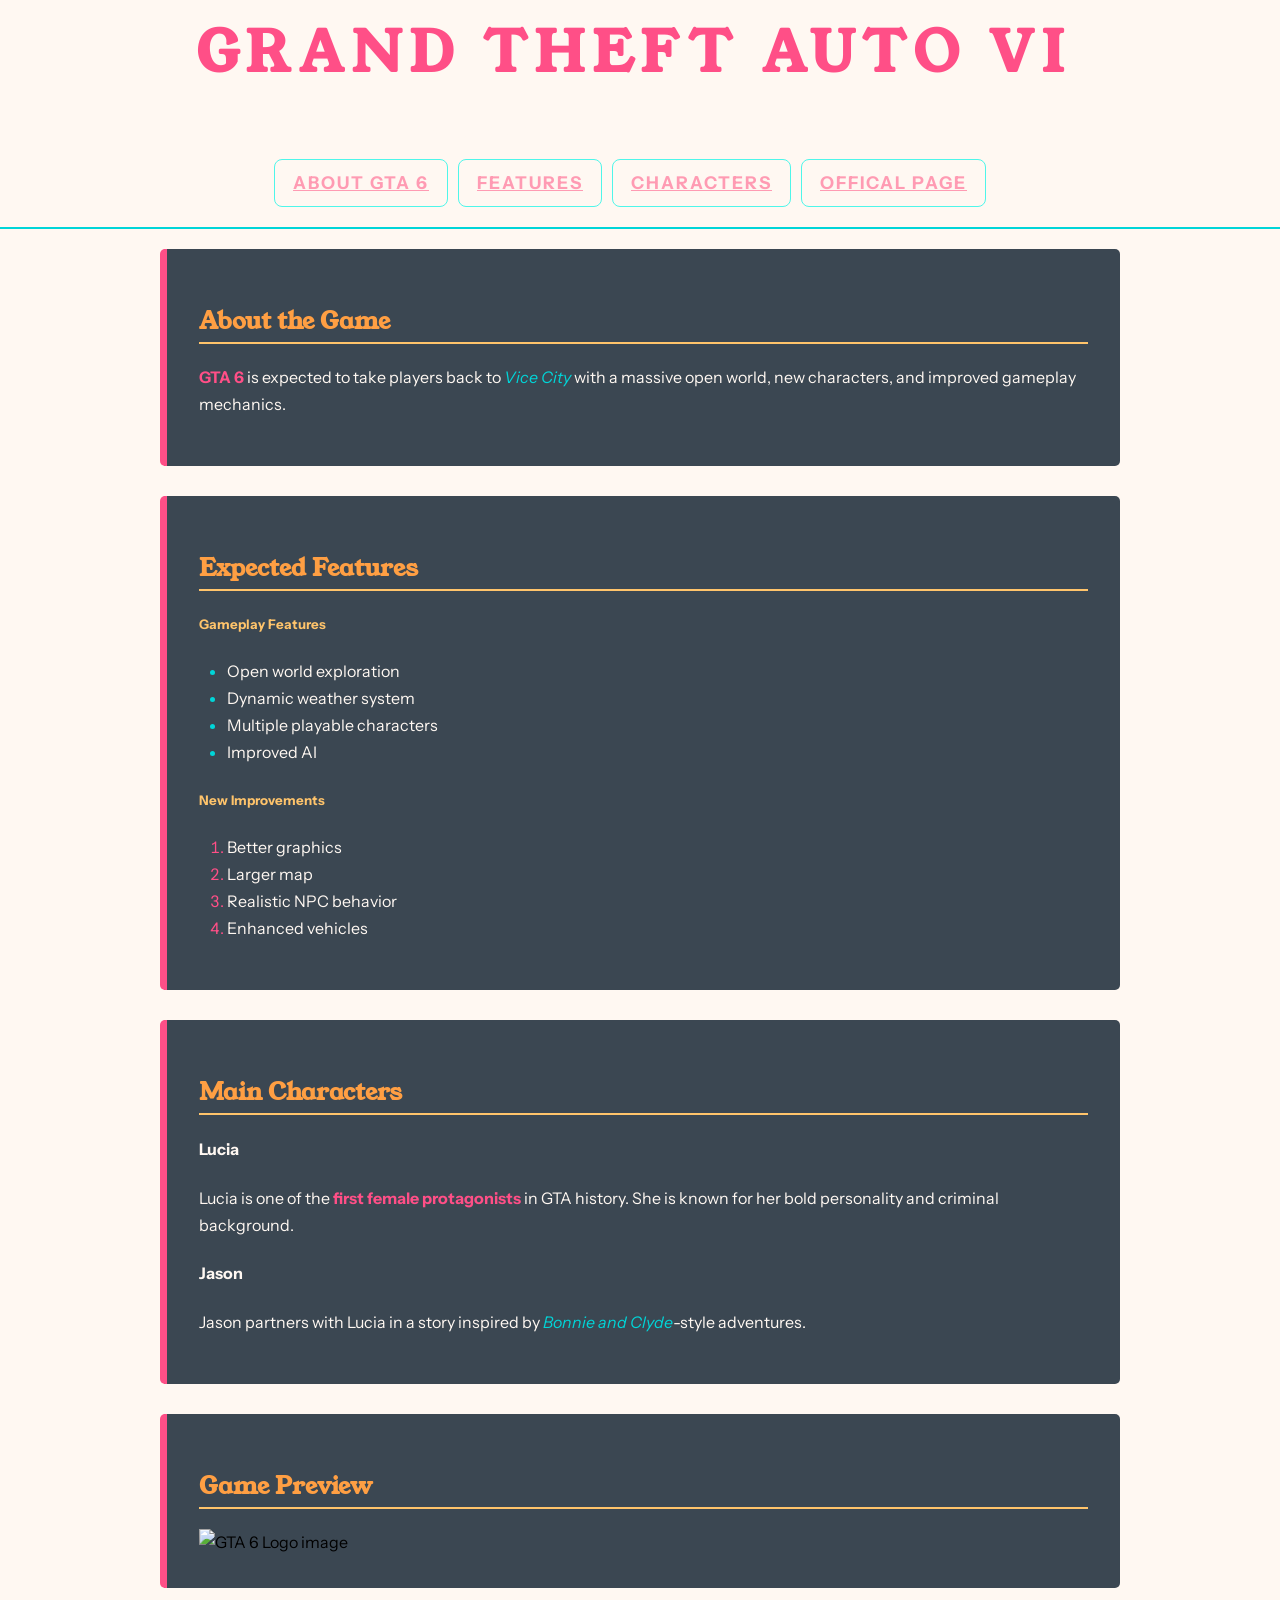
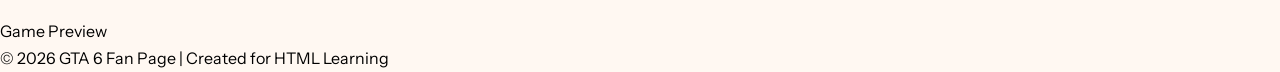
==== index.html @ 38dd5588 "lab 2.3 lists" ====
<!--document type declaration(version of html)-->
<!DOCTYPE html>
<!--root element-->
<html lang="en">
<!--head-->

<head>
    <!--metadata elements-->
    <meta charset="UTF-8">
    <meta name="authors" content="BBIT">
    <meta name="description"
        content="Stay updated with the latest GTA 6 news, leaks, trailers, gameplay insights, and fan theories. Your ultimate hub for everything Grand Theft Auto VI.">
    <meta name="keywords"
        content="GTA 6, GTA VI, Grand Theft Auto 6, GTA 6 news, GTA 6 leaks, GTA 6 trailer, GTA 6 gameplay, Rockstar Games GTA 6, GTA 6 release date, GTA 6 updates, GTA VI rumors, GTA 6 map, GTA 6 characters, GTA 6 fan page, GTA community">
    <!--5 title-->

    <title>GTA VI</title>
    <!-- Other elements that go here -->
    <!-- style, scripts,favicon -->
    <link rel="preconnect" href="https://fonts.googleapis.com">
    <link rel="preconnect" href="https://fonts.gstatic.com" crossorigin>
    <link
        href="https://fonts.googleapis.com/css2?family=Instrument+Sans:ital,wght@0,400..700;1,400..700&family=Young+Serif&display=swap"
        rel="stylesheet">
    <link rel="shortcut icon" href="https://www.rockstargames.com/favicon.ico" type="image/x-icon">
    <!--linking an external css file-->
    <link rel="stylesheet" href="css/style.css">
    <!-- embedded sytles  (internal css)-->
    <style>
        /* an element selector */
        /* example h1 we are selecting all heading ones on the this page */
        /*<h1> h1,<div> p  */
        /*one or more declaration blocks*/
        /*bbit*/
       

    </style>

</head>
<!-- 6.  the body (content goes here)-->

<body>
    <!-- inline styles -->
    <header >
        <!--h1,h2,h3,h4,h5,h6-->
        <h1 id="mainheading" class ="headings" name="title">Grand Theft Auto VI</h1>
        <p>
            The next generation open-world crime game by
            <b>Rockstar Games</b>.
        </p>


        <!-- Add navigation semantic tag -->
        <!-- Convert items into an unordered list -->
        <!-- Wrap each item in a link -->
        <!-- Add id links pointing to sections -->


        <nav>
            <!--unordered list-->
            <ul>
                <li>
                    <!--internal( another section on the same page external )
                -diffent page on the same website 
                -diffrent page on another  website 
                -->
                    <a href="#about">About GTA 6</a>
                </li><!--list them-->
                <li>
                    <a href="#features">Features</a>
                </li><!--list them-->
                <li>
                    <a href="#characters">Characters</a>
                </li><!--list them-->

                <li>
                    <a href="https://www.rockstargames.com/games/V" target="_blank">
                        Offical page
                    </a>

                </li><!--list them-->
            </ul>

        </nav>
    </header>


    <!-- Add main semantic tag -->
    <main>
        <section id="about">
            <h2 class="section-heading">About the Game</h2>
            <p>
                <b>GTA 6 </b>is expected to take players back to <i>Vice City</i> with a massive open world,
                new characters,
                and improved gameplay
                mechanics.

            </p>

        </section>
        <section id="features">
            <h2 class="section-heading">Expected Features</h2>

            <h5>Gameplay Features</h5>

            <ul><!-- unordered list-->
                <li>Open world exploration</li>
                <li>Dynamic weather system</li>
                <li>Multiple playable characters</li>
                <li>Improved AI</li>

            </ul>

            <h5> New Improvements</h5>

            <ol><!--ordered list-->
                <li>Better graphics</li>
                <li>Larger map</li>
                <li>Realistic NPC behavior</li>
                <li>Enhanced vehicles</li>
            </ol>

        </section>
        <section id="characters">
            <h2 class="section-heading">Main Characters</h2>
            <article>
                <h4>Lucia</h4>
                <p>
                    Lucia is one of the
                    <b>first female protagonists </b>in GTA history.
                    She is known for her bold personality
                    and criminal
                    background.

                </p>
            </article>
            <article>
                <h4> Jason</h4>
                <p>
                    Jason partners with Lucia in a story inspired by
                    <i>Bonnie and Clyde</i>-style adventures.
                </p>
            </article>
        </section>
        <section id="logo">
            <h2 class="section-heading">Game Preview</h2>
            <img src="https://www.rockstargames.com/VI/_next/image?url=%2FVI%2F_next%2Fstatic%2Fmedia%2FJason_and_Lucia_01_With_Logos_landscape.8596f77a.jpg&w=3840&q=75"
                alt="GTA 6 Logo image" width="50%">

        </section>

    </main>


    <!-- Add section with id="about" -->
    <!-- Add section heading -->
    <!-- Add paragraphs -->
    <!-- Make "GTA 6" bold -->
    <!-- Make "Vice City" italic -->
    <!-- Add title attribute to second paragraph -->

    <!-- Add section with id="features" -->
    <!-- Add subsection headings -->
    <!-- Convert first group into unordered list -->
    <!-- Convert second group into ordered list -->

    <!-- Add section with id="characters" -->
    <!-- Use article tag for each character -->
    <!-- Add headings for names -->
    <!-- Add paragraphs -->
    <!-- Make "first female protagonists" bold -->
    <!-- Make "Bonnie and Clyde" italic -->

    <!-- Add section for image -->
    <!-- Add image tag below -->
    <!-- Use src attribute -->
    <!-- Use alt attribute -->
    <!-- Use width attribute -->
    Game Preview


    <!-- Close main semantic tag -->

    <!-- Add footer semantic tag -->
    <footer> </footer>
    <!-- Wrap content in paragraph -->
    <!-- Add horizontal rule above footer -->
    © 2026 GTA 6 Fan Page | Created for HTML Learning

    <body>


</html>
---- css/style.css ----
/* ============================================================
   GTA VI FAN PAGE COLOR SYSTEM
   Inspired by the official GTA VI visual style
   ============================================================ 
  
   CSS Colors
    - named e.g. blue, green (limited)
    - hex - use hexadecimal values (0-9A-F) e.g. #RRGGBB #FFFFFF(white), #000000(black) - (Most common in web design)
    - rgb - use 0-255 e.g. rgb(255,255,255) -white, rgb(0,0,0) - black
    - rgba same as rgb but includes a transparency value between 0-1 (0 = invisible 1 = fully visible) (last item) e.g rgba(25,55,66,0.5) 
*/

/*
:root targets the <html> element.
It is the highest-level element on the page.
Variables defined here become available everywhere in the stylesheet.
*/


:root {

    /* ===============================
       BACKGROUND COLORS
       =============================== */

    /* Deep night blue */
    --col-bg-deep: #08131f;

    /* Main dark surface */
    --col-bg-mid: #102030;

    /* Transparent glass effect */
    --col-bg-light: rgba(16, 32, 48, 0.82);

    /* ===============================
       PRIMARY ACCENT COLORS
       =============================== */

    /* Neon cyan */
    --col-cyan: #00d5d8;

    /* Bright electric cyan */
    --col-cyan-light: #4ff6ea;

    /* GTA VI pink/coral */
    --col-coral: #ff4f87;

    /* Soft neon pink */
    --col-pink-soft: #ff9bb3;

    /* Sunset orange */
    --col-sunset: #ff9f43;

    /* Warm amber */
    --col-amber: #ffc46b;

    /* ===============================
       TEXT COLORS
       =============================== */

    /* Main light text */
    --col-cream: #fff8f2;

    /* Secondary muted text */
    --col-muted: #7ea0b3;
}
body{
     font-family: 'Instrument Sans', sans-serif;
    font-size: 16px;
    font-weight: 400;
    font-style: normal;
    background-color: var(--col-cream);
    /* shorthand */
    margin: 0;
    /*long hand version */
    margin-top: 0;
    margin-right: 0;
    margin-bottom: 0;
    margin-left: 0;

    line-height:1.7 ;
}
h1,h2{
    font-family: 'Young Serif', serif;
    
  
}
header{
    /*box model  padding */
   padding-top: 5px;
   padding-right: 20px;
    padding-bottom: 20px;
   
  /*box model  border */
   border-bottom-width: 2px;
   border-bottom-style: solid;  
    border-bottom-color: var(--col-cyan);
   

    text-align: center;
} 
/*
various ways  of selecting the main heading (h1) given our html 
h1 (element selector)
#mainheading (id selector)
.headings (class selector)
descendant selector header h1 (selects h1 that is a descendant of header)
*/
header h1{
    /* units */
    font-size: 3.5em;/*3.5*16px = parent font size */
    letter-spacing: 8px;
    text-transform: uppercase;
    color: var(--col-coral);

    margin-left: 8px;   
    margin-bottom:0;
    margin-right: 0;
    margin-top: 0;
}
/*direct child selector  selects only b elements that are direct children of header 
*/
header  > b {
    color: var(--col-sunset);
    letter-spacing: 2px;
    font-size: 0.95em;

}

nav{
    margin-top:10px ;
}
/*what selector is this ?  it selects all ul elements that are descendants of nav */
nav ul{
    list-style: none;
    padding: 0;
    margin: 0;

    /*change  the display of this element to flexbox */
    display: flex;
    justify-content: center;
    gap: 10px;
}
/*what selector is this ?  it selects all li elements that are descendants of ul which are descendants of nav */
/*instead of using this , what other way could we select the a tag given our elements in .index.html
*/
nav ul li{
    color: var(--col-bg-deep);
    text-decoration: none;
    font-size: 1.1em;
    letter-spacing: 2px;
    text-transform: uppercase;

    /* what regions do each of the four padding areas have
    padding-top?= 8px
    padding-bottom?= 8px
    padding-right?= 18px
    padding-left?= 18px
     */
    padding: 8px 18px;
    border: 1px solid var(--col-cyan-light);
    /*long hand border rule*/
     border-width: 1px;
    border-style: solid;
    border-color: var(--col-cyan-light); 
    border-radius: 8px; 
}

/*pseudo- class selectors : hevor, :root */
    nav ul li a:hover{
        background-color: var(--col-cyan);
         border-color: var(--col-pink-soft);
    }
    
    main{
/*resposive 0-960px*/
    max-width: 960px;

    margin-right: auto;
    margin-left: auto;
    margin-top: 20px;
    margin-bottom: 20px;

    }
    section{
    margin-bottom: 30px;
    padding: 32px;
    background-color: var(--col-bg-light);
    border-radius: 5px;
    border-left-style: solid;
    border-left-color: var(--col-coral);
    border-left-width: 7px;
    /*transitions */
    transition-property: border-color;
    transition-duration: 2s;
    transition-timing-function: ease;
    /*shorthand version of transition */
    transition: border-color 2s ease;
    }
    section:hover{
        
        border-left-color: var(--col-cyan);
    }
    p ,h4 {
        color: var(--col-cream);
    }
    h5{
        color: var(--col-amber);
        
    }
    main b{
        color: var(--col-coral);
    
    }
    main i{
        color: var(--col-cyan);
    }
    h2{
        color : var(--col-sunset);
        border-bottom: 2px solid var(--col-amber);
        border-bottom-color: var(--col-amber);
        border-bottom-style: solid;
        border-bottom-width: 2px;
     
    }
    

    main ul, main ol{
        padding-left: 24px;
        color: var(--col-cream) ;
    }
    main li{
        margin-left: 4px
    }
    /* pseudo class selector (state) */
    li :first-child{
        color: var(--col-pink-soft);
        font-weight: bold ;
    }

    /* pseudo element selector (part of an element) */
    main  ul  li::marker{
        color: var(--col-cyan); 
    }

    main ol li::marker{
        color: var(--col-coral);
    }
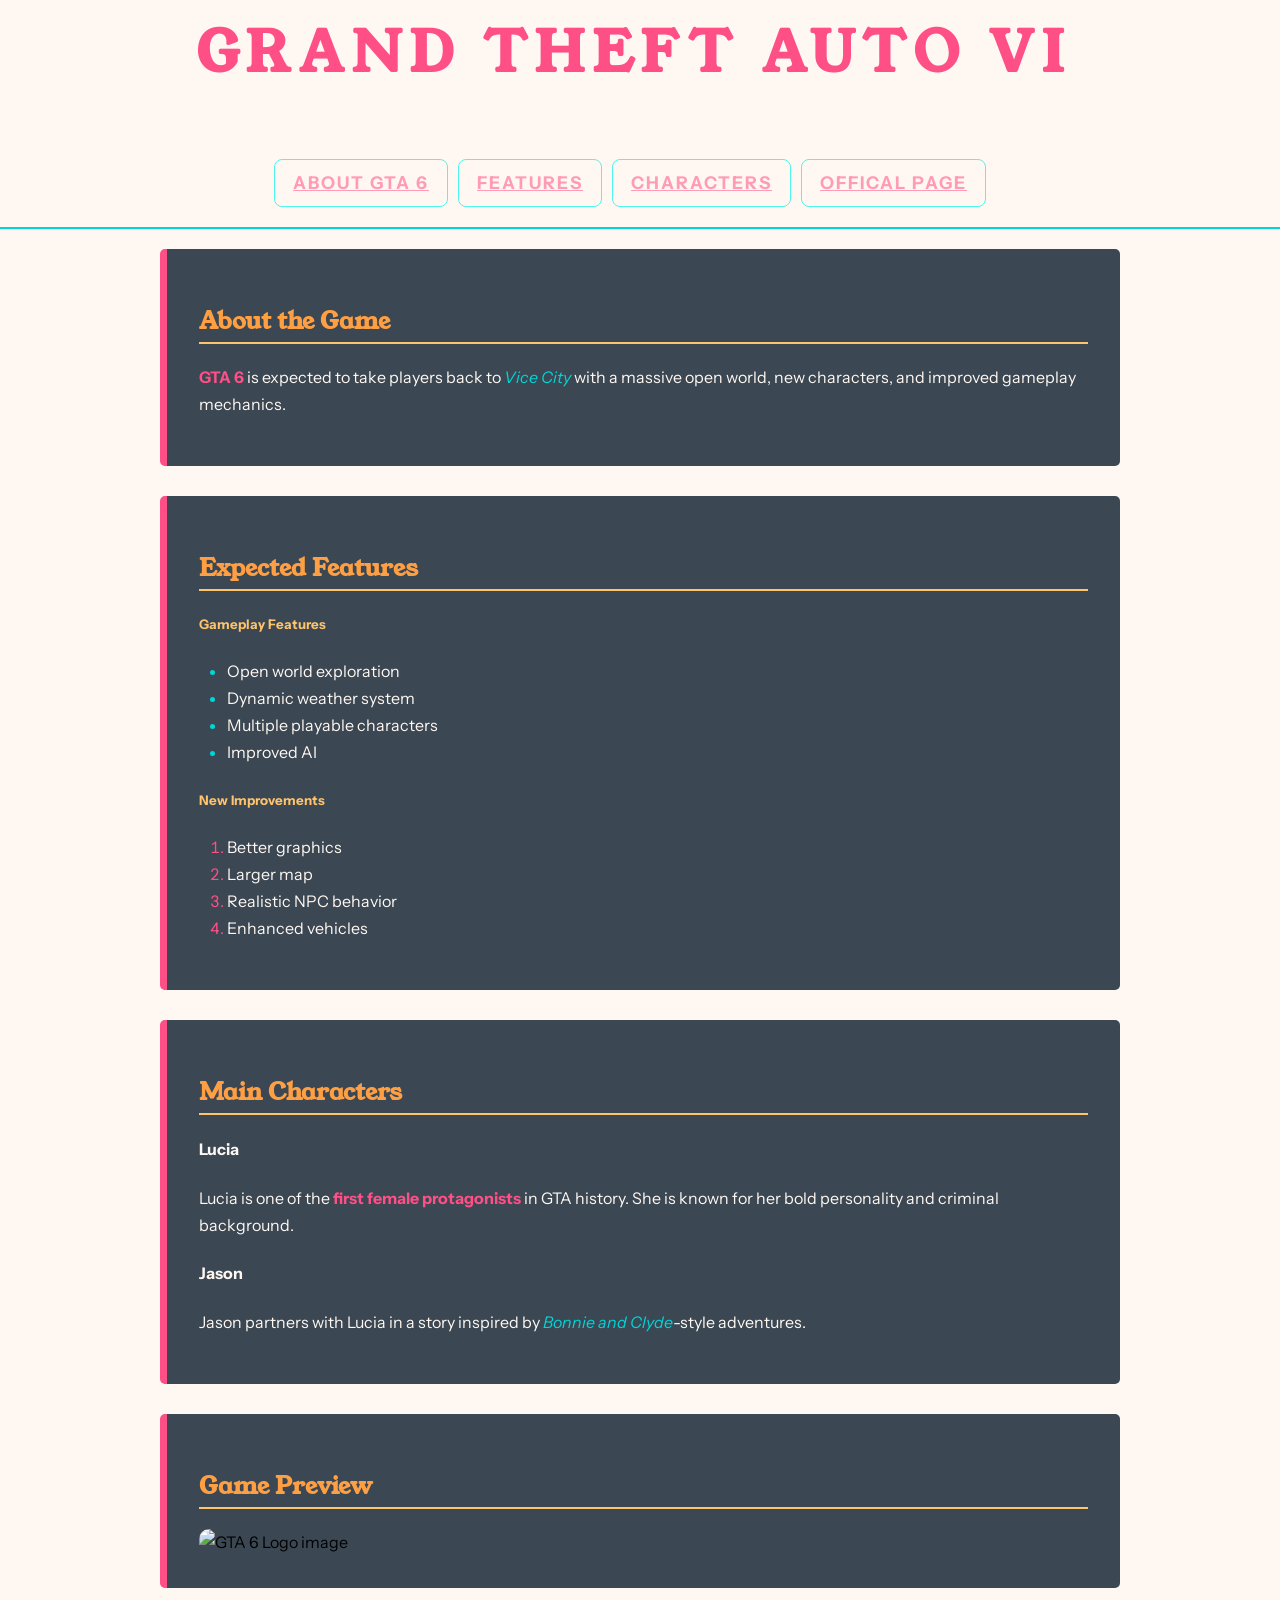
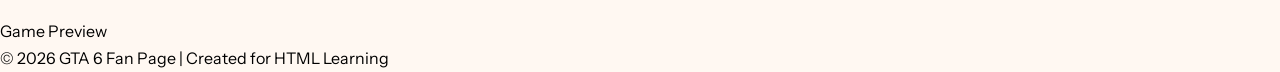
==== commit a6468f8b: "Lab 2.4 - image and footer" ====
--- a/index.html
+++ b/index.html
@@ -145,7 +145,7 @@
         <section id="logo">
             <h2 class="section-heading">Game Preview</h2>
             <img src="https://www.rockstargames.com/VI/_next/image?url=%2FVI%2F_next%2Fstatic%2Fmedia%2FJason_and_Lucia_01_With_Logos_landscape.8596f77a.jpg&w=3840&q=75"
-                alt="GTA 6 Logo image" width="50%">
+                alt="GTA 6 Logo image">
 
         </section>
 
--- a/css/style.css
+++ b/css/style.css
@@ -248,4 +248,18 @@
         color: var(--col-coral);
     }
     
-    +    img{
+        max-width: 100%;/* parent*/
+        border-radius: 10px;
+
+    }
+    footer{
+        text-align: center;
+    }
+    footer p{
+        color: var(--col-muted);
+        
+    }
+    hr{
+        border:1px solid var(--col-cyan);
+    }
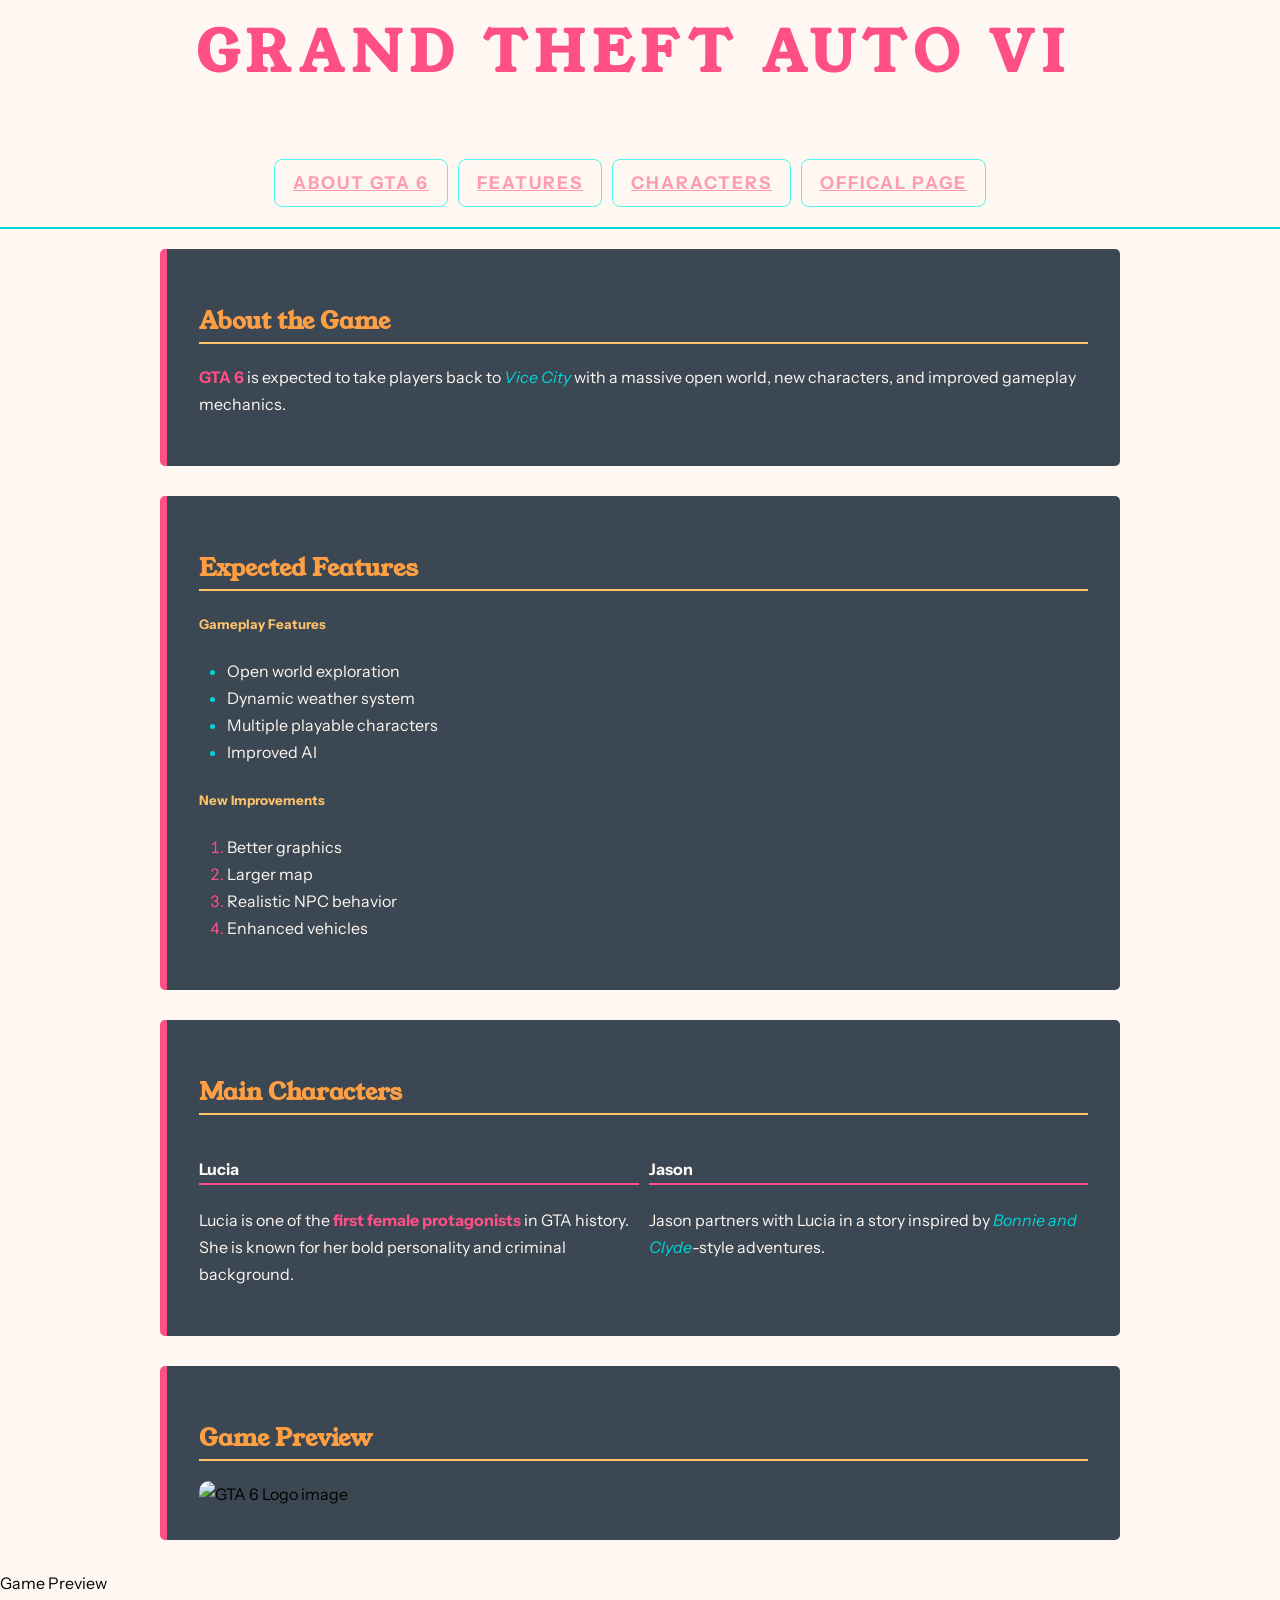
==== commit 1ba5a62c: "Lab 2.5 - grid (demo and characters)" ====
--- a/index.html
+++ b/index.html
@@ -123,6 +123,8 @@
         </section>
         <section id="characters">
             <h2 class="section-heading">Main Characters</h2>
+            <div class="character-grid">
+
             <article>
                 <h4>Lucia</h4>
                 <p>
@@ -141,6 +143,7 @@
                     <i>Bonnie and Clyde</i>-style adventures.
                 </p>
             </article>
+            </div>
         </section>
         <section id="logo">
             <h2 class="section-heading">Game Preview</h2>
--- a/css/style.css
+++ b/css/style.css
@@ -262,4 +262,15 @@
     }
     hr{
         border:1px solid var(--col-cyan);
-    }+    }
+
+    /* character grid */
+    .character-grid{
+        display: grid;
+        grid-template-columns:1fr 1fr;
+        gap: 10px;
+    }
+    article h4 {
+        border-bottom: 2px solid var(--col-coral);
+    }
+       
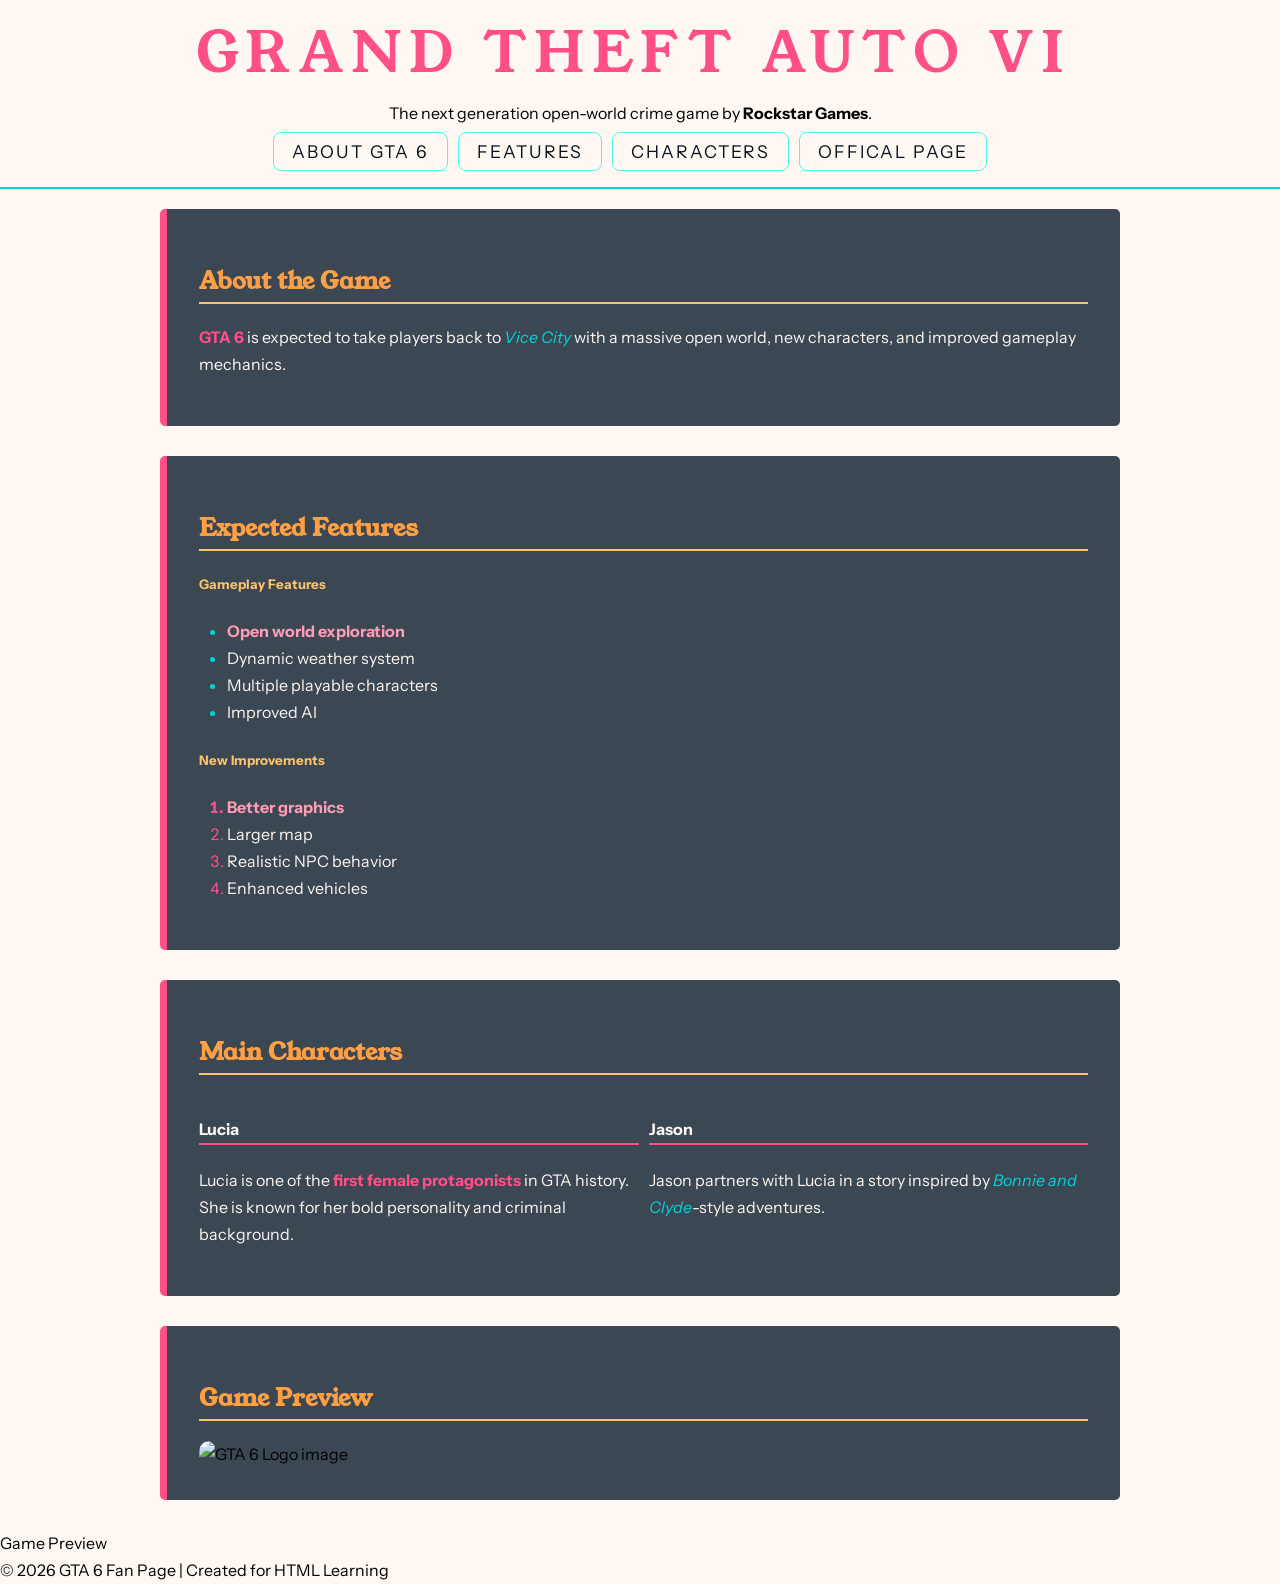
==== commit 51904c8b: "Lab 2.6 - responsive web design" ====
--- a/index.html
+++ b/index.html
@@ -12,7 +12,9 @@
         content="Stay updated with the latest GTA 6 news, leaks, trailers, gameplay insights, and fan theories. Your ultimate hub for everything Grand Theft Auto VI.">
     <meta name="keywords"
         content="GTA 6, GTA VI, Grand Theft Auto 6, GTA 6 news, GTA 6 leaks, GTA 6 trailer, GTA 6 gameplay, Rockstar Games GTA 6, GTA 6 release date, GTA 6 updates, GTA VI rumors, GTA 6 map, GTA 6 characters, GTA 6 fan page, GTA community">
-    <!--5 title-->
+    <!-- responsive design meta tag --> 
+        <meta name="viewport" content="width=device-width, initial-scale=1.0">
+        <!--5 title-->
 
     <title>GTA VI</title>
     <!-- Other elements that go here -->
@@ -44,10 +46,9 @@
     <header >
         <!--h1,h2,h3,h4,h5,h6-->
         <h1 id="mainheading" class ="headings" name="title">Grand Theft Auto VI</h1>
-        <p>
-            The next generation open-world crime game by
-            <b>Rockstar Games</b>.
-        </p>
+        <p1>
+            The next generation open-world crime game by <b>Rockstar Games</b>.
+        </p1>
 
 
         <!-- Add navigation semantic tag -->
--- a/css/style.css
+++ b/css/style.css
@@ -1,4 +1,3 @@
-
 /* ============================================================
    GTA VI FAN PAGE COLOR SYSTEM
    Inspired by the official GTA VI visual style
@@ -65,8 +64,9 @@
     /* Secondary muted text */
     --col-muted: #7ea0b3;
 }
-body{
-     font-family: 'Instrument Sans', sans-serif;
+
+body {
+    font-family: 'Instrument Sans', sans-serif;
     font-size: 16px;
     font-weight: 400;
     font-style: normal;
@@ -79,27 +79,31 @@
     margin-bottom: 0;
     margin-left: 0;
 
-    line-height:1.7 ;
-}
-h1,h2{
+    line-height: 1.7;
+}
+
+h1,
+h2 {
     font-family: 'Young Serif', serif;
-    
-  
-}
-header{
+
+
+}
+
+header {
     /*box model  padding */
-   padding-top: 5px;
-   padding-right: 20px;
+    padding-top: 5px;
+    padding-right: 20px;
     padding-bottom: 20px;
-   
-  /*box model  border */
-   border-bottom-width: 2px;
-   border-bottom-style: solid;  
+
+    /*box model  border */
+    border-bottom-width: 2px;
+    border-bottom-style: solid;
     border-bottom-color: var(--col-cyan);
-   
+
 
     text-align: center;
-} 
+}
+
 /*
 various ways  of selecting the main heading (h1) given our html 
 h1 (element selector)
@@ -107,32 +111,37 @@
 .headings (class selector)
 descendant selector header h1 (selects h1 that is a descendant of header)
 */
-header h1{
+header h1 {
     /* units */
-    font-size: 3.5em;/*3.5*16px = parent font size */
+    font-size: 3.5em;
+    /*3.5*16px = parent font size */
     letter-spacing: 8px;
     text-transform: uppercase;
     color: var(--col-coral);
 
-    margin-left: 8px;   
-    margin-bottom:0;
+    margin-left: 8px;
+    margin-bottom: 0;
     margin-right: 0;
     margin-top: 0;
-}
+
+    font-weight: normal;
+}
+
 /*direct child selector  selects only b elements that are direct children of header 
 */
-header  > b {
+header > b {
     color: var(--col-sunset);
     letter-spacing: 2px;
     font-size: 0.95em;
 
 }
 
-nav{
-    margin-top:10px ;
-}
+nav {
+    margin-top: 10px;
+}
+
 /*what selector is this ?  it selects all ul elements that are descendants of nav */
-nav ul{
+nav ul {
     list-style: none;
     padding: 0;
     margin: 0;
@@ -142,11 +151,12 @@
     justify-content: center;
     gap: 10px;
 }
+
 /*what selector is this ?  it selects all li elements that are descendants of ul which are descendants of nav */
 /*instead of using this , what other way could we select the a tag given our elements in .index.html
 */
-nav ul li{
-    color: var(--col-bg-deep);
+nav ul li a{
+    color: var(--col-bg-deep)!important;
     text-decoration: none;
     font-size: 1.1em;
     letter-spacing: 2px;
@@ -161,20 +171,21 @@
     padding: 8px 18px;
     border: 1px solid var(--col-cyan-light);
     /*long hand border rule*/
-     border-width: 1px;
+    border-width: 1px;
     border-style: solid;
-    border-color: var(--col-cyan-light); 
-    border-radius: 8px; 
+    border-color: var(--col-cyan-light);
+    border-radius: 8px;
 }
 
 /*pseudo- class selectors : hevor, :root */
-    nav ul li a:hover{
-        background-color: var(--col-cyan);
-         border-color: var(--col-pink-soft);
-    }
-    
-    main{
-/*resposive 0-960px*/
+nav ul li a:hover {
+    background-color: var(--col-cyan);
+    border-color: var(--col-pink-soft);
+}
+
+
+main {
+    /*resposive 0-960px*/
     max-width: 960px;
 
     margin-right: auto;
@@ -182,8 +193,10 @@
     margin-top: 20px;
     margin-bottom: 20px;
 
-    }
-    section{
+}
+
+
+section {
     margin-bottom: 30px;
     padding: 32px;
     background-color: var(--col-bg-light);
@@ -197,80 +210,159 @@
     transition-timing-function: ease;
     /*shorthand version of transition */
     transition: border-color 2s ease;
+}
+
+section:hover {
+
+    border-left-color: var(--col-cyan);
+}
+
+p,
+h4 {
+    color: var(--col-cream);
+}
+
+h5 {
+    color: var(--col-amber);
+
+}
+
+main b {
+    color: var(--col-coral);
+
+}
+
+main i {
+    color: var(--col-cyan);
+}
+
+h2 {
+    color: var(--col-sunset);
+    border-bottom: 2px solid var(--col-amber);
+    border-bottom-color: var(--col-amber);
+    border-bottom-style: solid;
+    border-bottom-width: 2px;
+
+}
+
+
+main ul,
+main ol {
+    padding-left: 24px;
+    color: var(--col-cream);
+}
+
+main li {
+    margin-left: 4px
+}
+
+/* pseudo class selector (state) */
+section li:first-child {
+    color: var(--col-pink-soft);
+    font-weight: bold;
+}
+
+/* pseudo element selector (part of an element) */
+main ul li::marker {
+    color: var(--col-cyan);
+}
+
+main ol li::marker {
+    color: var(--col-coral);
+}
+
+img {
+    max-width: 100%;
+    /* parent*/
+    border-radius: 10px;
+
+}
+
+footer {
+    text-align: center;
+}
+
+footer p {
+    color: var(--col-muted);
+
+}
+
+hr {
+    border: 1px solid var(--col-cyan);
+}
+
+/* character grid */
+.character-grid {
+    display: grid;
+    grid-template-columns: 1fr 1fr;
+    gap: 10px;
+}
+
+article h4 {
+    border-bottom: 2px solid var(--col-coral);
+} 
+main{
+    padding-left: 10px;
+    padding-right: 10px;
+
+}
+
+/* ============================================================
+   RESPONSIVE BREAKPOINT RANGES
+   ------------------------------------------------------------
+   Small Mobile  :   0px   → 480px
+   Large Mobile  : 481px   → 600px
+   Tablet        : 601px   → 768px
+   Small Laptop  : 769px   → 1023px
+   Desktop       : 1024px  → 1279px
+   Wide Screens  : 1280px and above
+ 
+   Media queries allow CSS styles to change depending
+   on the screen size or device characteristics.
+   ============================================================ */
+
+
+/*  Mobile Devices */
+@media screen and (max-width: 730px) {
+    .character-grid {
+        grid-template-columns: 1fr;
     }
-    section:hover{
-        
-        border-left-color: var(--col-cyan);
-    }
-    p ,h4 {
-        color: var(--col-cream);
-    }
-    h5{
-        color: var(--col-amber);
+    nav ul {
+        flex-direction: column;
+        padding: 10px;
         
     }
-    main b{
-        color: var(--col-coral);
-    
-    }
-    main i{
-        color: var(--col-cyan);
-    }
-    h2{
-        color : var(--col-sunset);
-        border-bottom: 2px solid var(--col-amber);
-        border-bottom-color: var(--col-amber);
-        border-bottom-style: solid;
-        border-bottom-width: 2px;
-     
-    }
-    
-
-    main ul, main ol{
-        padding-left: 24px;
-        color: var(--col-cream) ;
-    }
-    main li{
-        margin-left: 4px
-    }
-    /* pseudo class selector (state) */
-    li :first-child{
-        color: var(--col-pink-soft);
-        font-weight: bold ;
-    }
-
-    /* pseudo element selector (part of an element) */
-    main  ul  li::marker{
-        color: var(--col-cyan); 
-    }
-
-    main ol li::marker{
-        color: var(--col-coral);
-    }
-    
-    img{
-        max-width: 100%;/* parent*/
-        border-radius: 10px;
-
-    }
-    footer{
-        text-align: center;
-    }
-    footer p{
-        color: var(--col-muted);
+    nav ul li a{
+        display:block;
         
     }
-    hr{
-        border:1px solid var(--col-cyan);
-    }
-
-    /* character grid */
-    .character-grid{
-        display: grid;
-        grid-template-columns:1fr 1fr;
-        gap: 10px;
-    }
-    article h4 {
-        border-bottom: 2px solid var(--col-coral);
-    }
-       +}
+  
+   
+
+
+
+/* Large Mobile Devices *
+@media screen and (min-width: 481px) and (max-width: 600px) {
+    .character-grid {
+        grid-template-columns: 1fr;
+    }        
+}
+ */  
+
+
+
+/* Tablets */
+@media screen and (min-width: 601px) and (max-width: 768px) {}
+
+
+/* Small Laptops */
+@media screen and (min-width: 769px) and (max-width: 1023px) {}
+
+
+/* Desktop Screens */
+@media screen and (min-width: 1024px) and (max-width: 1279px) {}
+
+
+/* Wide Screens */
+@media screen and (min-width: 1280px) {}
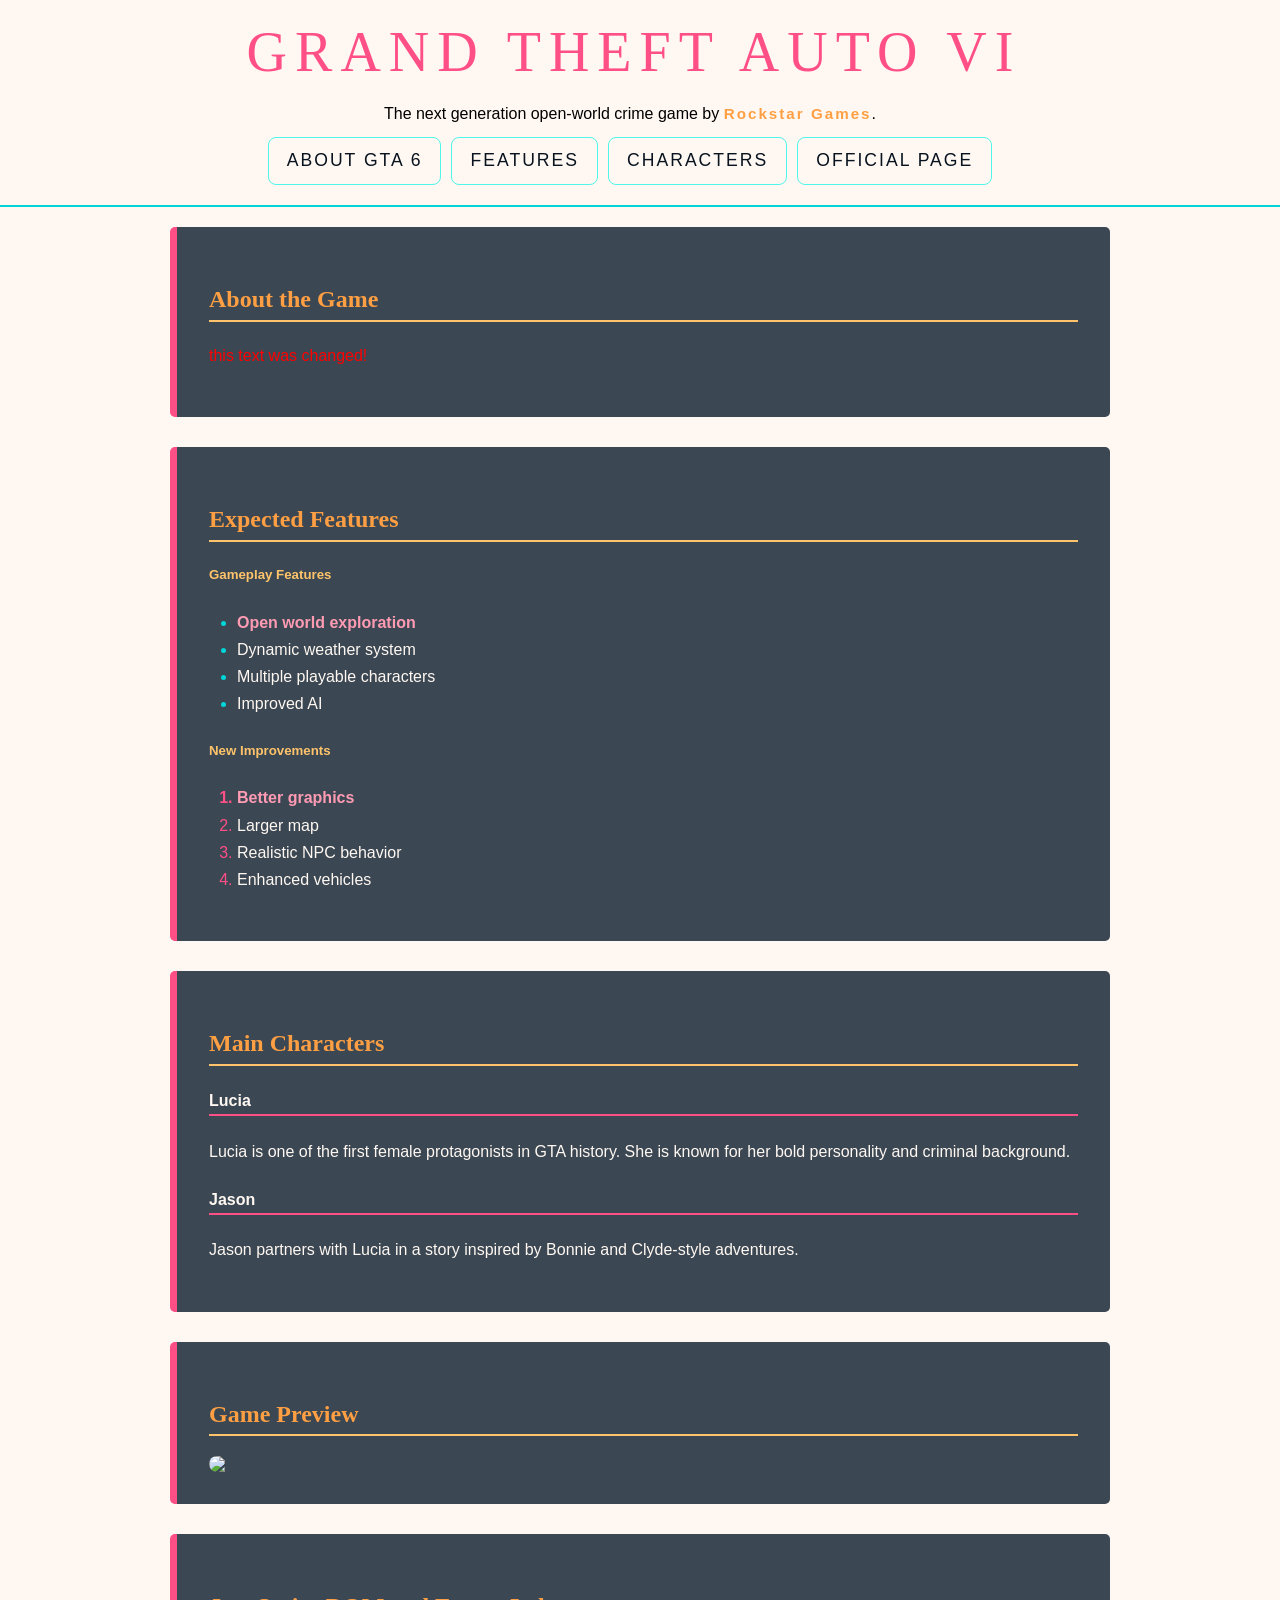
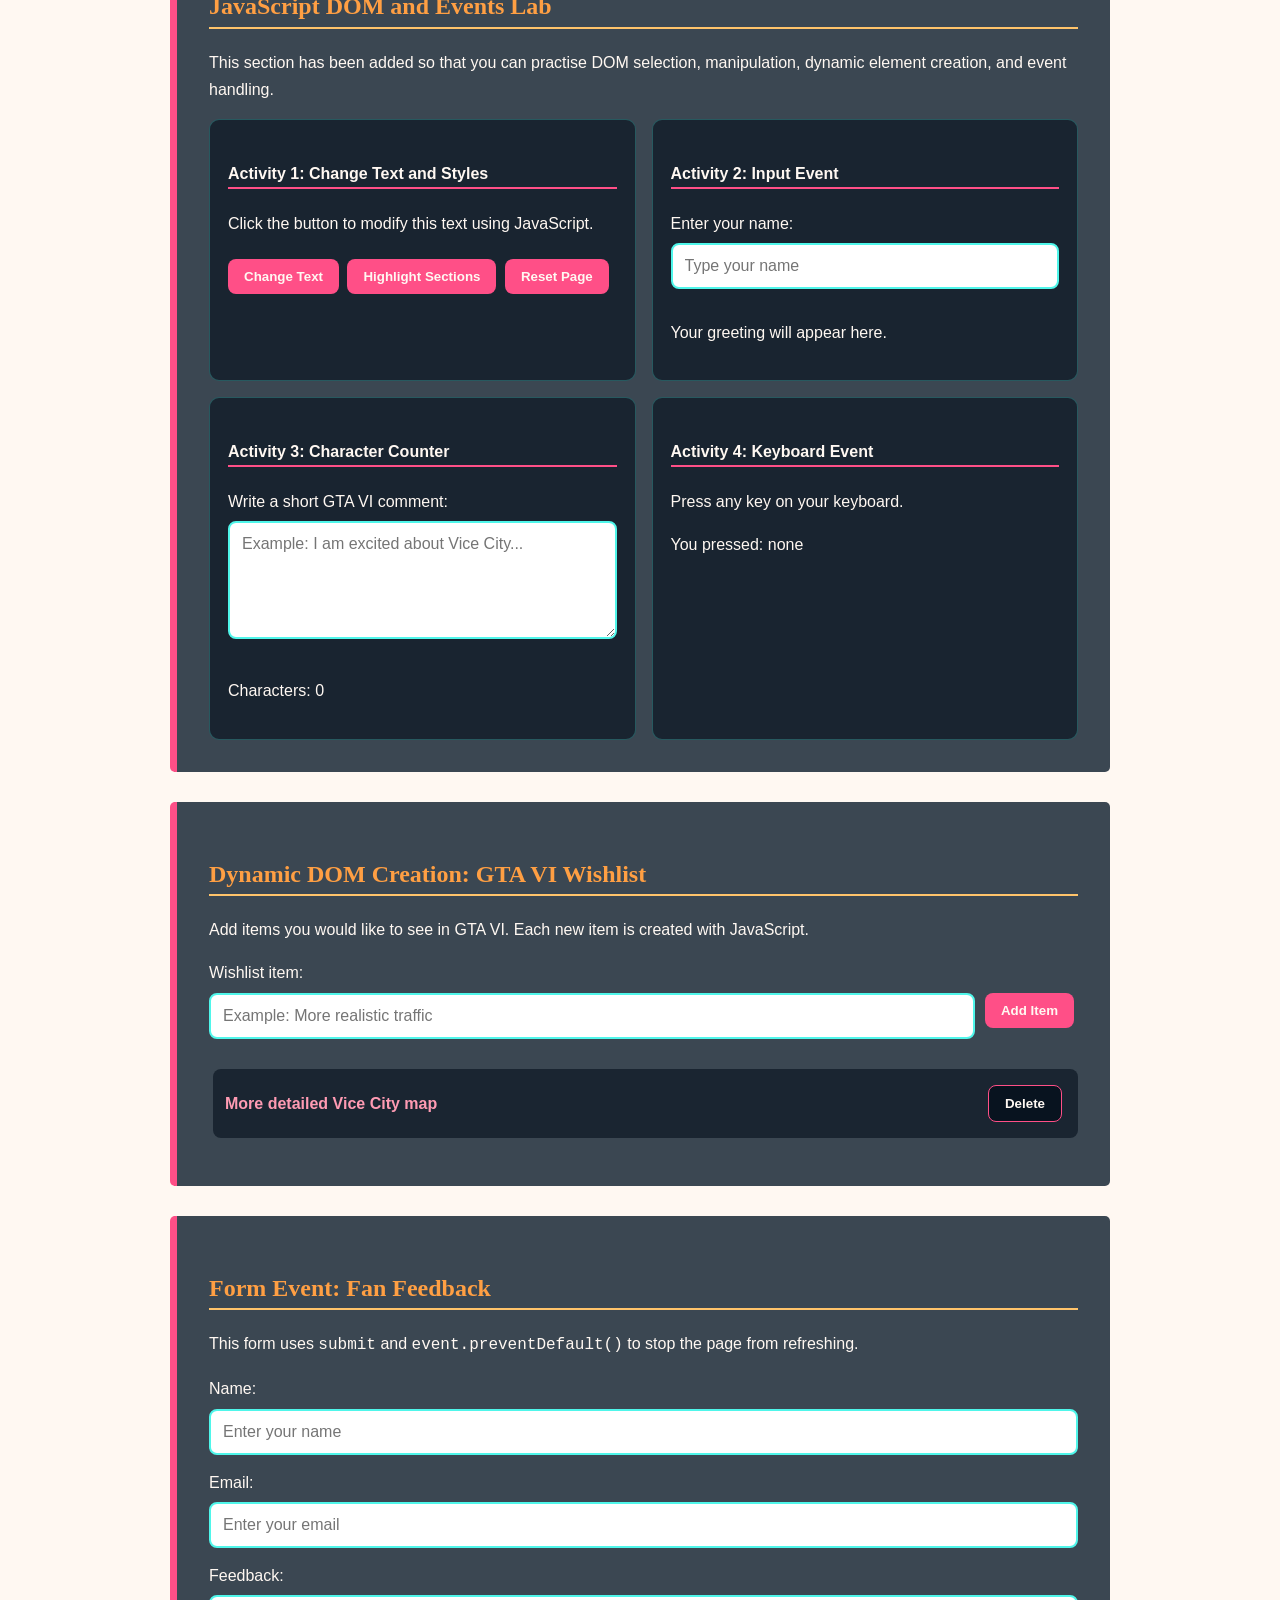
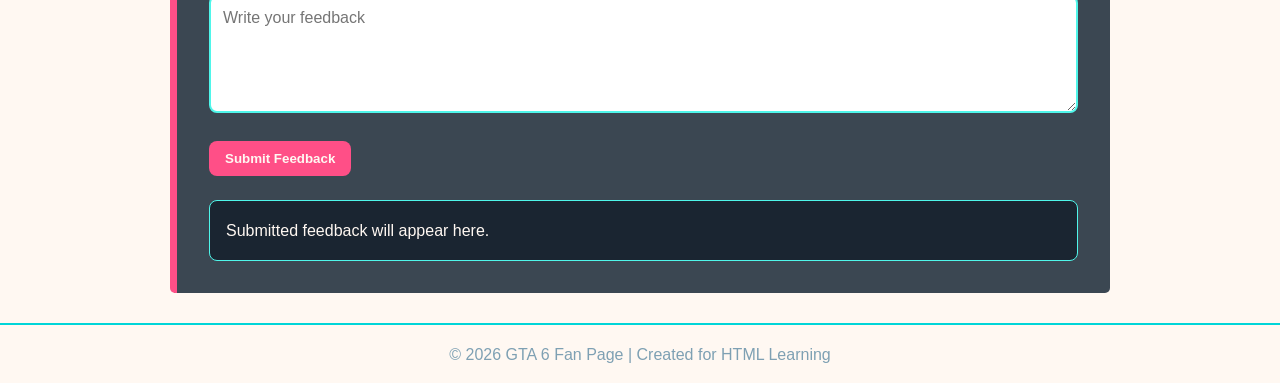
==== commit 66a6fd4b: "lab 3.0 -dom" ====
--- a/index.html
+++ b/index.html
@@ -1,197 +1,274 @@
-<!--document type declaration(version of html)-->
-<!DOCTYPE html>
-<!--root element-->
+<!--1. document type declaration (version of html) -->
+<!doctype html>
+<!--2. the root element -->
 <html lang="en">
-<!--head-->
-
+<!--3. head -->
+ 
 <head>
-    <!--metadata elements-->
-    <meta charset="UTF-8">
-    <meta name="authors" content="BBIT">
+    <!--4. meta elements -->
+    <meta charset="utf-8">
+    <meta name="author" content="BBIT">
     <meta name="description"
-        content="Stay updated with the latest GTA 6 news, leaks, trailers, gameplay insights, and fan theories. Your ultimate hub for everything Grand Theft Auto VI.">
+        content="Your ultimate GTA 6 fan page featuring the latest news, trailers, gameplay details, map leaks, characters, release updates, and community discussions for Grand Theft Auto VI. Stay updated with everything GTA 6">
     <meta name="keywords"
-        content="GTA 6, GTA VI, Grand Theft Auto 6, GTA 6 news, GTA 6 leaks, GTA 6 trailer, GTA 6 gameplay, Rockstar Games GTA 6, GTA 6 release date, GTA 6 updates, GTA VI rumors, GTA 6 map, GTA 6 characters, GTA 6 fan page, GTA community">
-    <!-- responsive design meta tag --> 
-        <meta name="viewport" content="width=device-width, initial-scale=1.0">
-        <!--5 title-->
-
+        content="GTA 6, Grand Theft Auto VI, GTA VI, GTA 6 news, GTA 6 trailer, GTA 6 gameplay, GTA 6 release date, Rockstar Games, Vice City, GTA 6 map, GTA 6 characters, GTA 6 leaks, GTA 6 updates, GTA 6 fan page, Grand Theft Auto 6">
+    <!-- important for RWD -->
+    <meta name="viewport" content="width=device-width, initial-scale=1.0">
+    <!--5. title -->
     <title>GTA VI</title>
-    <!-- Other elements that go here -->
-    <!-- style, scripts,favicon -->
+    <!-- other elements that go here-->
+    <!-- styles, scripts, favicon -->
+    <!-- fonts (Instrument Sans-bodytext + Young Serif-title)-->
     <link rel="preconnect" href="https://fonts.googleapis.com">
     <link rel="preconnect" href="https://fonts.gstatic.com" crossorigin>
     <link
-        href="https://fonts.googleapis.com/css2?family=Instrument+Sans:ital,wght@0,400..700;1,400..700&family=Young+Serif&display=swap"
+        href="https://fonts.googleapis.com/css2?family=Instrument+Sans:ital,wght@0,400..700;1,400..700&family=Young+Serif&display=swap%22
         rel="stylesheet">
-    <link rel="shortcut icon" href="https://www.rockstargames.com/favicon.ico" type="image/x-icon">
-    <!--linking an external css file-->
+ 
     <link rel="stylesheet" href="css/style.css">
-    <!-- embedded sytles  (internal css)-->
+ 
+    <link rel="shortcut icon" href="https://www.rockstargames.com/VI/favicon.ico">
+ 
+    <!-- embedded styles -->
     <style>
-        /* an element selector */
-        /* example h1 we are selecting all heading ones on the this page */
-        /*<h1> h1,<div> p  */
-        /*one or more declaration blocks*/
-        /*bbit*/
-       
-
+ 
     </style>
-
+ 
+    
 </head>
-<!-- 6.  the body (content goes here)-->
-
+<!-- 6. the body (content goes here)-->
+ 
 <body>
-    <!-- inline styles -->
-    <header >
-        <!--h1,h2,h3,h4,h5,h6-->
-        <h1 id="mainheading" class ="headings" name="title">Grand Theft Auto VI</h1>
-        <p1>
-            The next generation open-world crime game by <b>Rockstar Games</b>.
-        </p1>
-
-
+    <header>
+        <!-- an inline style -->
+        <h1 id="mainHeading" class="headings" name="title">Grand Theft Auto VI</h1>
+        The next generation open-world crime game by <b>Rockstar Games</b>.
+ 
         <!-- Add navigation semantic tag -->
+ 
         <!-- Convert items into an unordered list -->
-        <!-- Wrap each item in a link -->
+ 
+        <!-- Wrap each item in a link (hyperlinks) -->
+ 
         <!-- Add id links pointing to sections -->
-
-
-        <nav>
-            <!--unordered list-->
+ 
+        <nav> <!-- semantic tag-->
+ 
+            <ul> <!-- an unordered list -->
+ 
+                <li>
+ 
+                    <!-- a link to a different page-->
+ 
+                    <a href="#about">About GTA 6 </a>
+ 
+                </li> <!-- a list item -->
+ 
+                <li>
+ 
+                    <!-- a link to another section of the current page-->
+ 
+                    <a href="#features">Features</a>
+ 
+                </li> <!-- a list item -->
+ 
+                <li>
+ 
+                    <!-- a link to another section of the current page-->
+ 
+                    <a href="#characters">Characters</a>
+ 
+                </li> <!-- a list item -->
+ 
+                <li>
+ 
+                    <!-- a link to a different website-->
+ 
+                    <a href="https://www.rockstargames.com/VI" target="_blank">
+ 
+                        Official Page
+ 
+                    </a>
+ 
+                </li> <!-- a list item -->
+ 
+            </ul>
+ 
+        </nav>
+ 
+    </header>
+ 
+    <!-- Add main semantic tag nav,aside, article, section-->
+    <main>
+        <!-- Add section with id="about" -->
+        <!-- Add section heading -->
+        <!-- Add paragraphs -->
+        <!-- Make "GTA 6" bold -->
+        <!-- Make "Vice City" italic -->
+        <section id="about" name="about">
+            <h2>About the Game</h2>
+            <p> <b>GTA 6</b> is expected to take players back to
+                <i>Vice City</i> with a massive open world, new characters, and improved
+                gameplay mechanics.
+            </p>
+        </section>
+ 
+ 
+        <!-- Add section with id="features" -->
+        <!-- Add subsection headings -->
+        <!-- Convert first group into unordered list -->
+        <!-- Convert second group into ordered list -->
+        <section id="features">
+            <h2>Expected Features</h2>
+ 
+            <h5>Gameplay Features</h5>
             <ul>
-                <li>
-                    <!--internal( another section on the same page external )
-                -diffent page on the same website 
-                -diffrent page on another  website 
-                -->
-                    <a href="#about">About GTA 6</a>
-                </li><!--list them-->
-                <li>
-                    <a href="#features">Features</a>
-                </li><!--list them-->
-                <li>
-                    <a href="#characters">Characters</a>
-                </li><!--list them-->
-
-                <li>
-                    <a href="https://www.rockstargames.com/games/V" target="_blank">
-                        Offical page
-                    </a>
-
-                </li><!--list them-->
-            </ul>
-
-        </nav>
-    </header>
-
-
-    <!-- Add main semantic tag -->
-    <main>
-        <section id="about">
-            <h2 class="section-heading">About the Game</h2>
-            <p>
-                <b>GTA 6 </b>is expected to take players back to <i>Vice City</i> with a massive open world,
-                new characters,
-                and improved gameplay
-                mechanics.
-
-            </p>
-
-        </section>
-        <section id="features">
-            <h2 class="section-heading">Expected Features</h2>
-
-            <h5>Gameplay Features</h5>
-
-            <ul><!-- unordered list-->
-                <li>Open world exploration</li>
+                <li>Open world exploration</li> <!-- list item -->
                 <li>Dynamic weather system</li>
                 <li>Multiple playable characters</li>
                 <li>Improved AI</li>
-
-            </ul>
-
-            <h5> New Improvements</h5>
-
-            <ol><!--ordered list-->
+            </ul> <!-- unordered list (ul) bullets (. . .)-->
+ 
+            <h5>New Improvements</h5>
+            <ol>
                 <li>Better graphics</li>
                 <li>Larger map</li>
                 <li>Realistic NPC behavior</li>
                 <li>Enhanced vehicles</li>
-            </ol>
-
-        </section>
+            </ol> <!-- ordered list (ol) 1,2,3.. -->
+        </section>
+ 
+        <!-- Add section with id="characters" -->
+        <!-- Use article tag for each character -->
+        <!-- Add headings for names -->
+        <!-- Add paragraphs -->
+        <!-- Make "first female protagonists" bold -->
+        <!-- Make "Bonnie and Clyde" italic -->
         <section id="characters">
-            <h2 class="section-heading">Main Characters</h2>
-            <div class="character-grid">
-
-            <article>
-                <h4>Lucia</h4>
-                <p>
-                    Lucia is one of the
-                    <b>first female protagonists </b>in GTA history.
-                    She is known for her bold personality
-                    and criminal
-                    background.
-
-                </p>
-            </article>
-            <article>
-                <h4> Jason</h4>
-                <p>
-                    Jason partners with Lucia in a story inspired by
-                    <i>Bonnie and Clyde</i>-style adventures.
-                </p>
-            </article>
+            <h2>Main Characters</h2>
+            <div class="characters-grid">
+                <article>
+                    <h4>Lucia</h4>
+                    <p>Lucia is one of the first female protagonists in GTA history. She is known for her bold
+                        personality
+                        and criminal
+                        background.</p>
+                </article>
+ 
+                <article>
+                    <h4>Jason</h4>
+                    <p>Jason partners with Lucia in a story inspired by Bonnie and Clyde-style adventures.
+                    </p>
+                </article>
             </div>
-        </section>
+ 
+ 
+        </section>
+ 
+        <!-- Add section for image -->
+        <!-- Add image tag below -->
+        <!-- Use src attribute -->
+        <!-- Use alt attribute -->
+        <!-- Use width attribute -->
         <section id="logo">
-            <h2 class="section-heading">Game Preview</h2>
-            <img src="https://www.rockstargames.com/VI/_next/image?url=%2FVI%2F_next%2Fstatic%2Fmedia%2FJason_and_Lucia_01_With_Logos_landscape.8596f77a.jpg&w=3840&q=75"
+            <h2>Game Preview</h2>
+            <img src="https://www.rockstargames.com/VI/_next/image?url=%2FVI%2F_next%2Fstatic%2Fmedia%2FJason_and_Lucia_01_With_Logos_landscape.8596f77a.jpg&w=3840&q=75%22
                 alt="GTA 6 Logo image">
-
-        </section>
-
+        </section>
+ 
+        <section id="interactive-lab">
+            <h2>JavaScript DOM and Events Lab</h2>
+            <p>This section has been added so that you can practise DOM selection, manipulation, dynamic element creation, and event handling.</p>
+ 
+            <div class="lab-grid">
+                <article class="lab-card">
+                    <h4>Activity 1: Change Text and Styles</h4>
+                    <p id="demoText">Click the button to modify this text using JavaScript.</p>
+                    <button id="changeTextBtn" type="button">Change Text</button>
+                    <button id="highlightSectionsBtn" type="button">Highlight Sections</button>
+                    <button id="resetBtn" type="button">Reset Page</button>
+                </article>
+ 
+                <article class="lab-card">
+                    <h4>Activity 2: Input Event</h4>
+                    <label for="nameInput">Enter your name:</label>
+                    <input type="text" id="nameInput" placeholder="Type your name">
+                    <p id="nameOutput">Your greeting will appear here.</p>
+                </article>
+ 
+                <article class="lab-card">
+                    <h4>Activity 3: Character Counter</h4>
+                    <label for="commentInput">Write a short GTA VI comment:</label>
+                    <textarea id="commentInput" rows="5" placeholder="Example: I am excited about Vice City..."></textarea>
+                    <p id="charCount">Characters: 0</p>
+                </article>
+ 
+                <article class="lab-card">
+                    <h4>Activity 4: Keyboard Event</h4>
+                    <p>Press any key on your keyboard.</p>
+                    <p id="keyOutput">You pressed: none</p>
+                </article>
+            </div>
+        </section>
+ 
+        <section id="dynamic-list-lab">
+            <h2>Dynamic DOM Creation: GTA VI Wishlist</h2>
+            <p>Add items you would like to see in GTA VI. Each new item is created with JavaScript.</p>
+ 
+            <form id="wishlistForm">
+                <label for="wishlistInput">Wishlist item:</label>
+                <div class="form-row">
+                    <input type="text" id="wishlistInput" placeholder="Example: More realistic traffic">
+                    <button type="submit">Add Item</button>
+                </div>
+            </form>
+ 
+            <ul id="wishlistItems" class="dynamic-list">
+                <li>More detailed Vice City map <button type="button" class="delete-btn">Delete</button></li>
+            </ul>
+        </section>
+ 
+        <section id="form-lab">
+            <h2>Form Event: Fan Feedback</h2>
+            <p>This form uses <code>submit</code> and <code>event.preventDefault()</code> to stop the page from refreshing.</p>
+ 
+            <form id="feedbackForm">
+                <label for="fanName">Name:</label>
+                <input type="text" id="fanName" placeholder="Enter your name" required>
+ 
+                <label for="fanEmail">Email:</label>
+                <input type="email" id="fanEmail" placeholder="Enter your email" required>
+ 
+                <label for="fanMessage">Feedback:</label>
+                <textarea id="fanMessage" rows="5" placeholder="Write your feedback" required></textarea>
+ 
+                <button type="submit">Submit Feedback</button>
+            </form>
+ 
+            <div id="feedbackOutput" class="output-box">
+                Submitted feedback will appear here.
+            </div>
+        </section>
+ 
+ 
+ 
+        <!-- Close main semantic tag -->
     </main>
-
-
-    <!-- Add section with id="about" -->
-    <!-- Add section heading -->
-    <!-- Add paragraphs -->
-    <!-- Make "GTA 6" bold -->
-    <!-- Make "Vice City" italic -->
-    <!-- Add title attribute to second paragraph -->
-
-    <!-- Add section with id="features" -->
-    <!-- Add subsection headings -->
-    <!-- Convert first group into unordered list -->
-    <!-- Convert second group into ordered list -->
-
-    <!-- Add section with id="characters" -->
-    <!-- Use article tag for each character -->
-    <!-- Add headings for names -->
-    <!-- Add paragraphs -->
-    <!-- Make "first female protagonists" bold -->
-    <!-- Make "Bonnie and Clyde" italic -->
-
-    <!-- Add section for image -->
-    <!-- Add image tag below -->
-    <!-- Use src attribute -->
-    <!-- Use alt attribute -->
-    <!-- Use width attribute -->
-    Game Preview
-
-
-    <!-- Close main semantic tag -->
-
-    <!-- Add footer semantic tag -->
-    <footer> </footer>
-    <!-- Wrap content in paragraph -->
-    <!-- Add horizontal rule above footer -->
-    © 2026 GTA 6 Fan Page | Created for HTML Learning
-
-    <body>
-
-
-</html>+ 
+    <footer>
+        <!-- Add footer semantic tag -->
+        <!-- Wrap content in paragraph -->
+        <!-- Add horizontal rule above footer -->
+        <hr>
+        <p> © 2026 GTA 6 Fan Page | Created for HTML Learning</p>
+    </footer>
+    <!--1. linking js to html (external js file)-->
+    <script src="js/script.js" type="text/javascript" ></script>
+    <!--2. Embedded JS -->
+    <script>
+        console.log('Hello! from an embedded JS code ');
+    </script>
+</body>
+ 
+</html>
+ 
--- a/css/style.css
+++ b/css/style.css
@@ -366,3 +366,159 @@
 
 /* Wide Screens */
 @media screen and (min-width: 1280px) {}
+
+
+
+* {
+    box-sizing: border-box;
+}
+
+html {
+    scroll-behavior: smooth;
+}
+
+.tagline {
+    color: var(--col-bg-deep);
+    margin: 0 10px 10px;
+}
+
+nav ul {
+    flex-wrap: wrap;
+}
+
+nav ul li a {
+    display: inline-block;
+}
+
+img {
+    display: block;
+}
+
+.section-highlight {
+    border-left-color: var(--col-cyan) !important;
+    box-shadow: 0 0 18px rgba(0, 213, 216, 0.35);
+}
+
+p, h4, label, code {
+    color: var(--col-cream);
+}
+
+.lab-grid {
+    display: grid;
+    grid-template-columns: repeat(2, 1fr);
+    gap: 16px;
+}
+
+.lab-card {
+    background-color: rgba(8, 19, 31, 0.65);
+    padding: 18px;
+    border-radius: 10px;
+    border: 1px solid rgba(79, 246, 234, 0.25);
+}
+
+button {
+    background-color: var(--col-coral);
+    color: var(--col-cream);
+    border: none;
+    border-radius: 8px;
+    padding: 10px 16px;
+    margin: 6px 4px 6px 0;
+    cursor: pointer;
+    font-weight: 700;
+}
+
+button:hover {
+    background-color: var(--col-sunset);
+    color: var(--col-bg-deep);
+}
+
+input,
+textarea {
+    width: 100%;
+    padding: 12px;
+    margin: 6px 0 14px;
+    border: 2px solid var(--col-cyan-light);
+    border-radius: 8px;
+    font-family: inherit;
+    font-size: 1em;
+}
+
+.form-row {
+    display: flex;
+    gap: 10px;
+    align-items: flex-start;
+}
+
+.form-row input {
+    flex: 1;
+}
+
+.dynamic-list {
+    padding-left: 0;
+    list-style: none;
+}
+
+.dynamic-list li {
+    display: flex;
+    justify-content: space-between;
+    align-items: center;
+    gap: 12px;
+    background-color: rgba(8, 19, 31, 0.65);
+    padding: 10px 12px;
+    border-radius: 8px;
+    margin-bottom: 10px;
+}
+
+.delete-btn {
+    background-color: var(--col-bg-deep);
+    border: 1px solid var(--col-coral);
+}
+
+.output-box {
+    margin-top: 18px;
+    padding: 16px;
+    background-color: rgba(8, 19, 31, 0.65);
+    color: var(--col-cream);
+    border-radius: 8px;
+    border: 1px solid var(--col-cyan-light);
+}
+
+.success-text {
+    color: var(--col-cyan-light);
+    font-weight: 700;
+}
+
+.hidden {
+    display: none;
+}
+
+/* Update your existing mobile media query with these additions */
+@media screen and (max-width: 730px) {
+   .lab-grid {
+        grid-template-columns: 1fr;
+   }
+
+   header h1 {
+        font-size: 2.1em;
+        letter-spacing: 3px;
+   }
+
+   section {
+        padding: 20px;
+   }
+
+   .form-row {
+        flex-direction: column;
+   }
+
+   .form-row button {
+        width: 100%;
+   }
+
+   .dynamic-list li {
+        flex-direction: column;
+        align-items: stretch;
+   }
+}
+
+
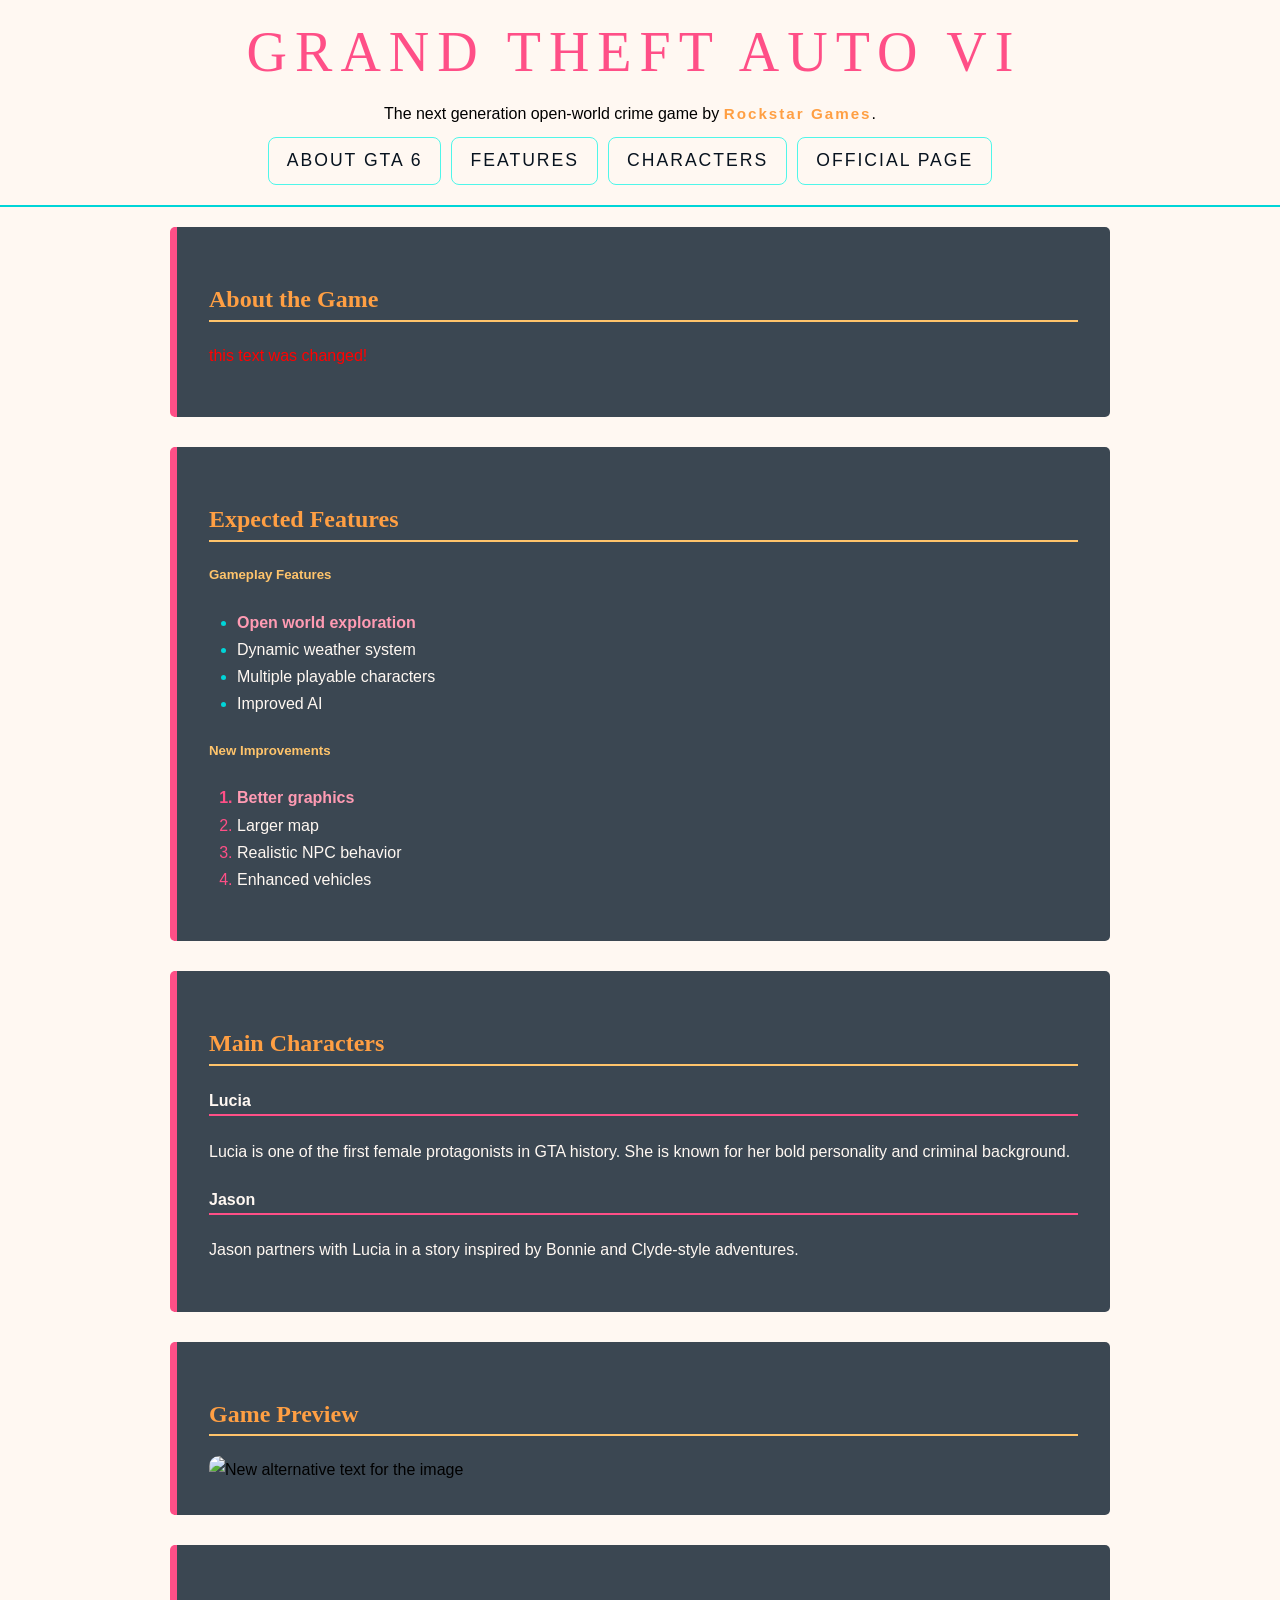
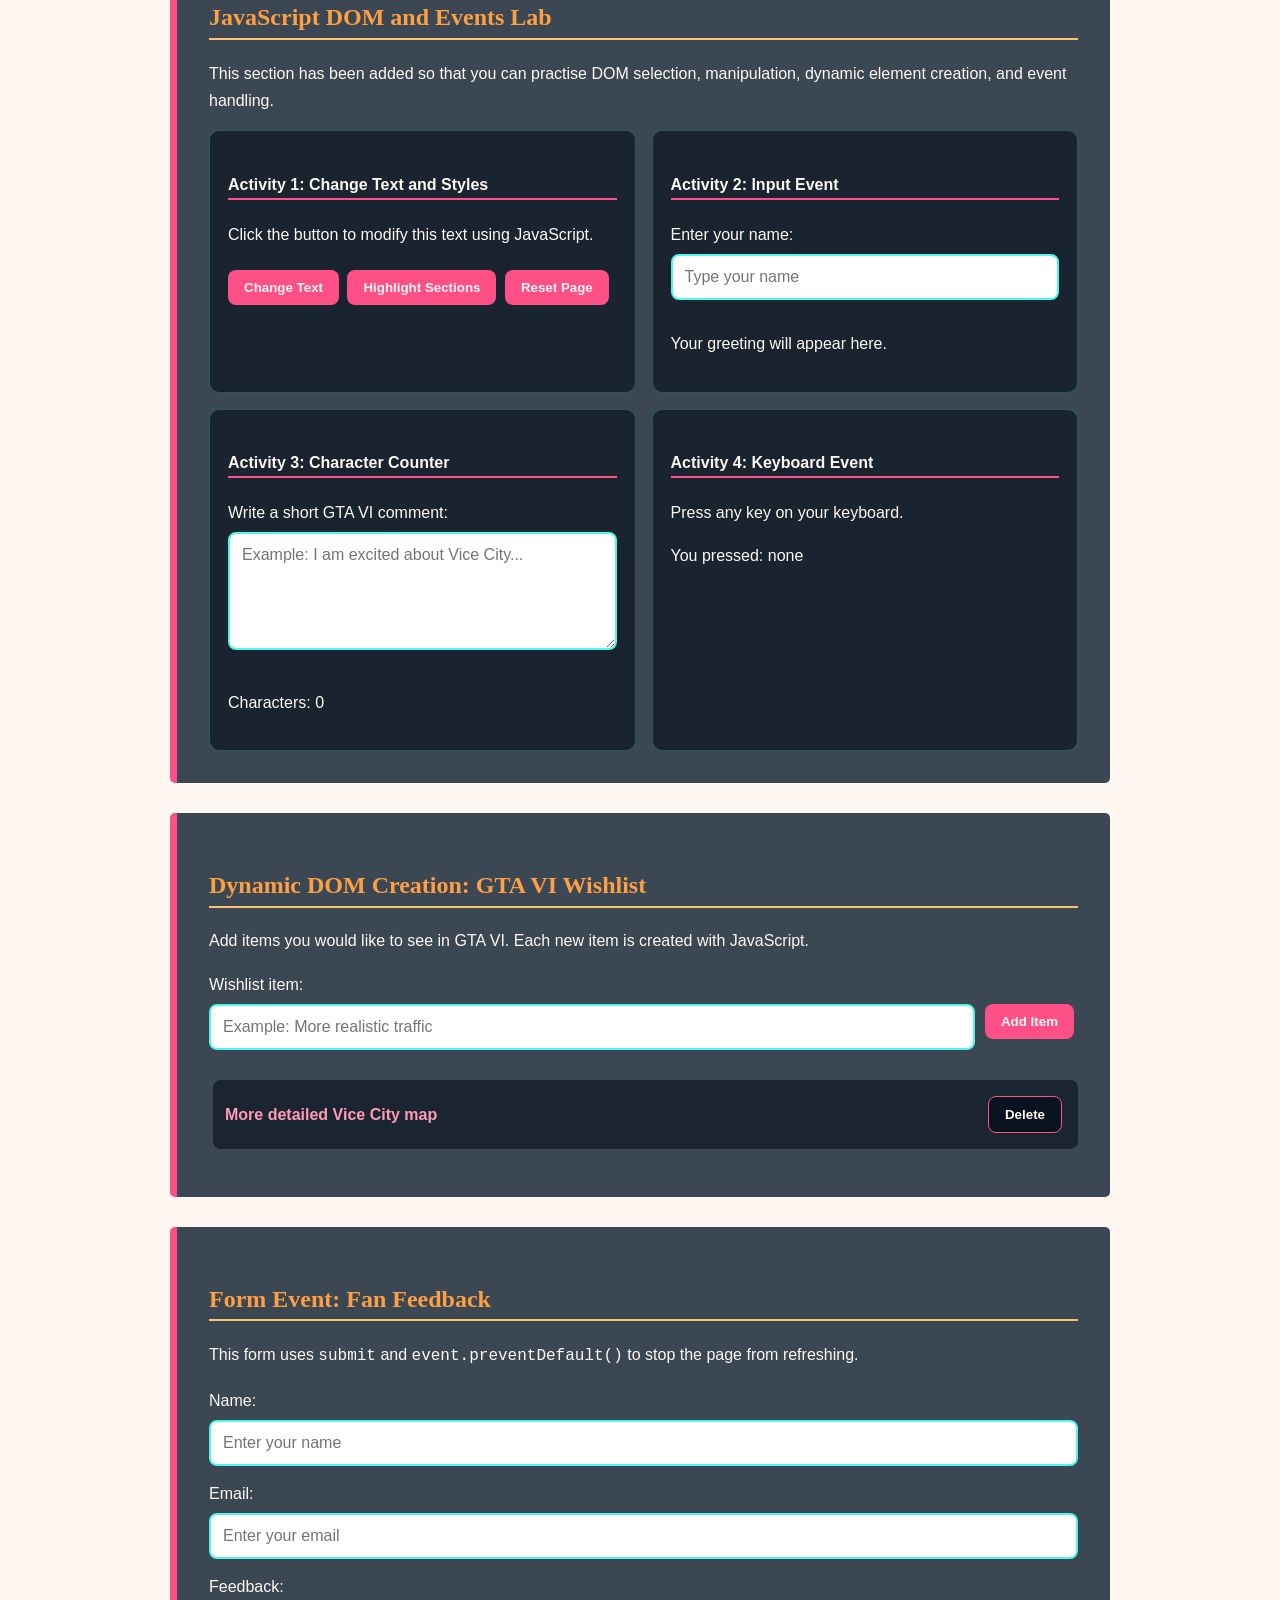
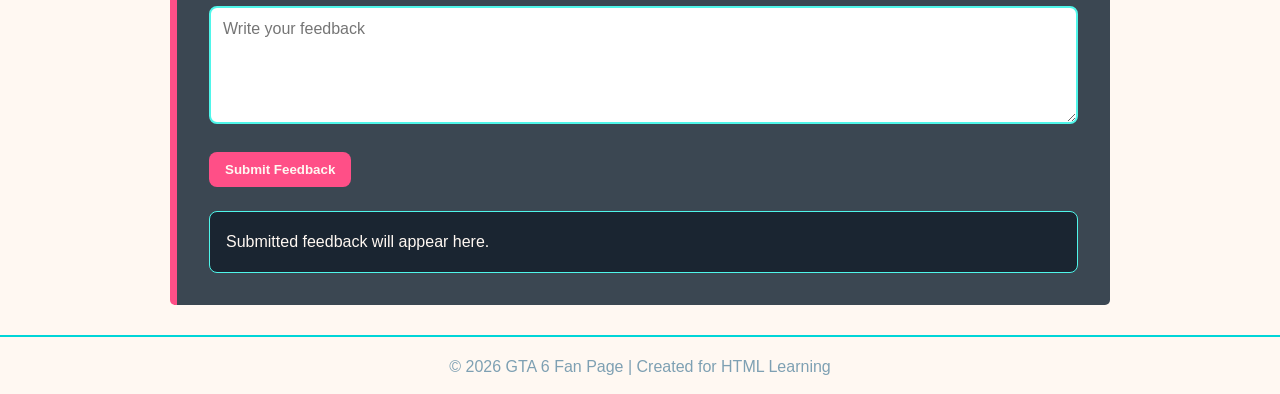
==== commit f90b7b21: "lab 3.2 - js events" ====
--- a/index.html
+++ b/index.html
@@ -225,6 +225,7 @@
  
             <ul id="wishlistItems" class="dynamic-list">
                 <li>More detailed Vice City map <button type="button" class="delete-btn">Delete</button></li>
+             
             </ul>
         </section>
  
